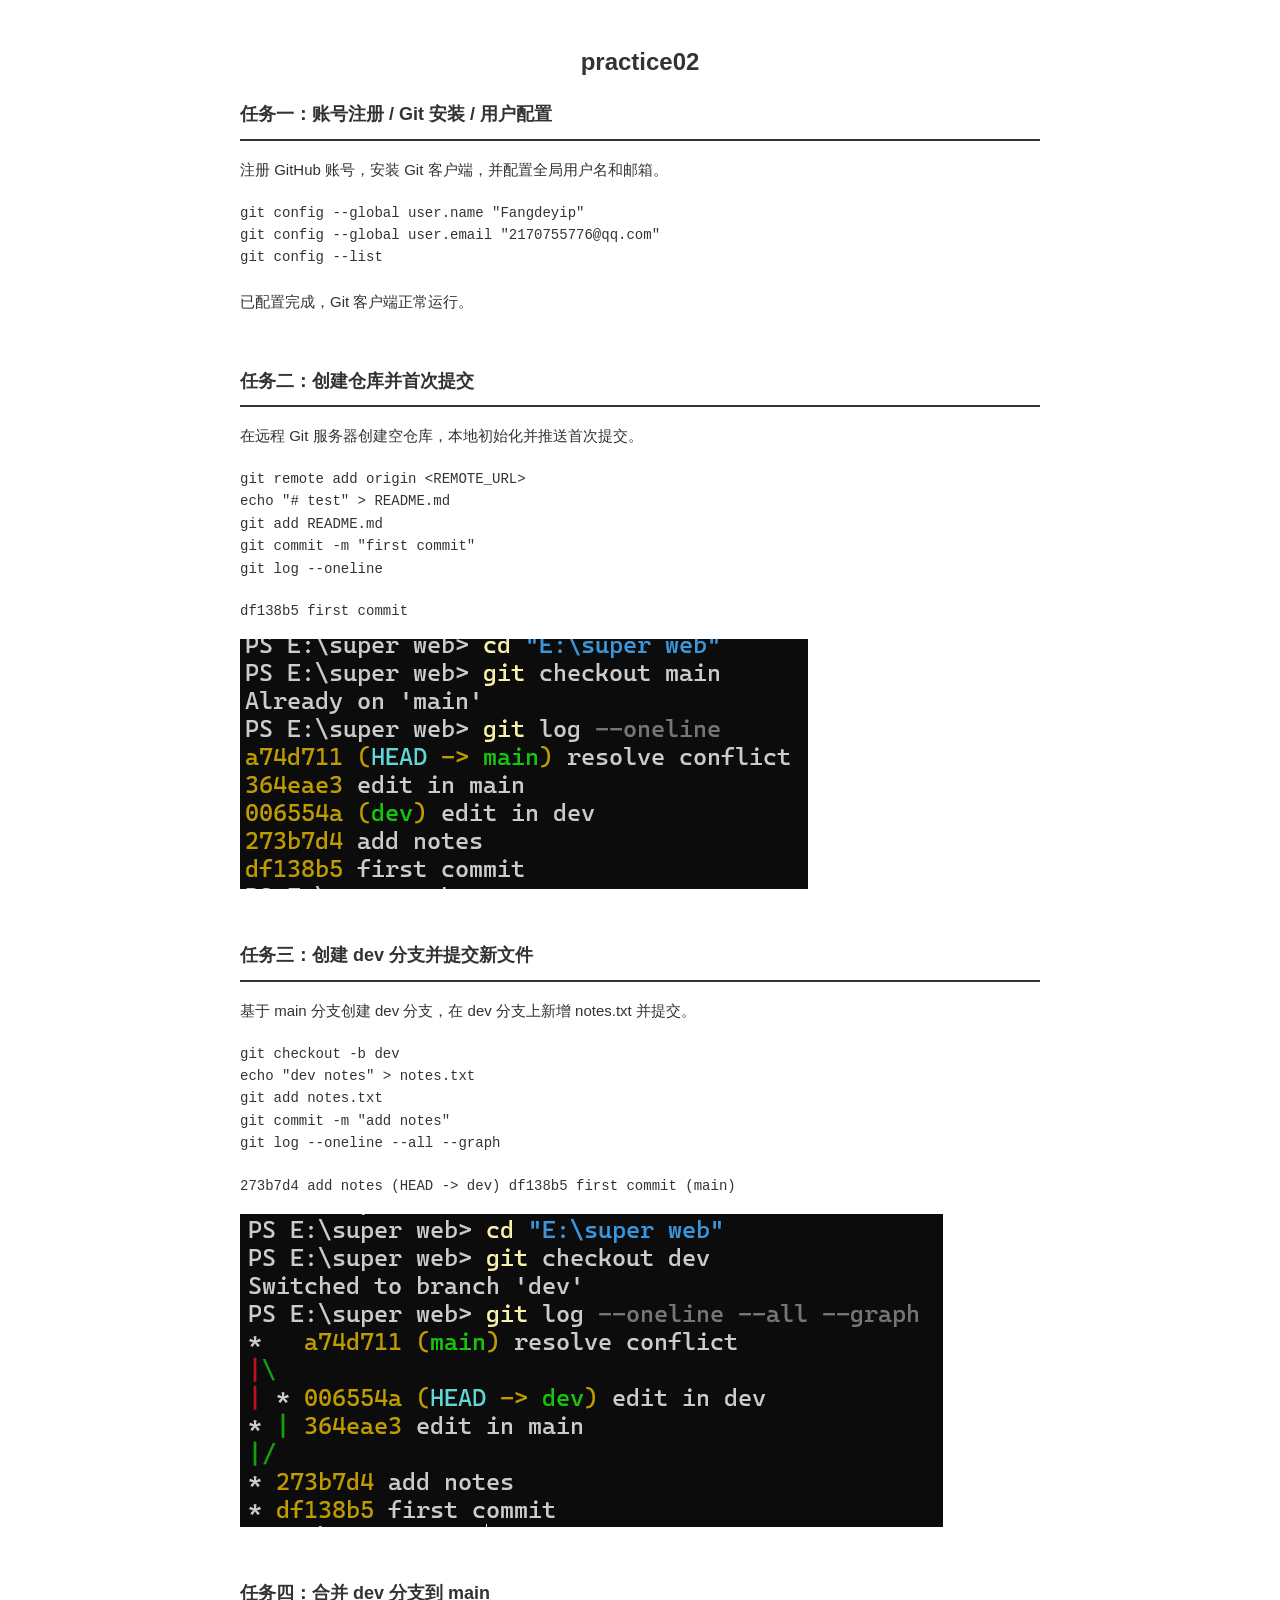
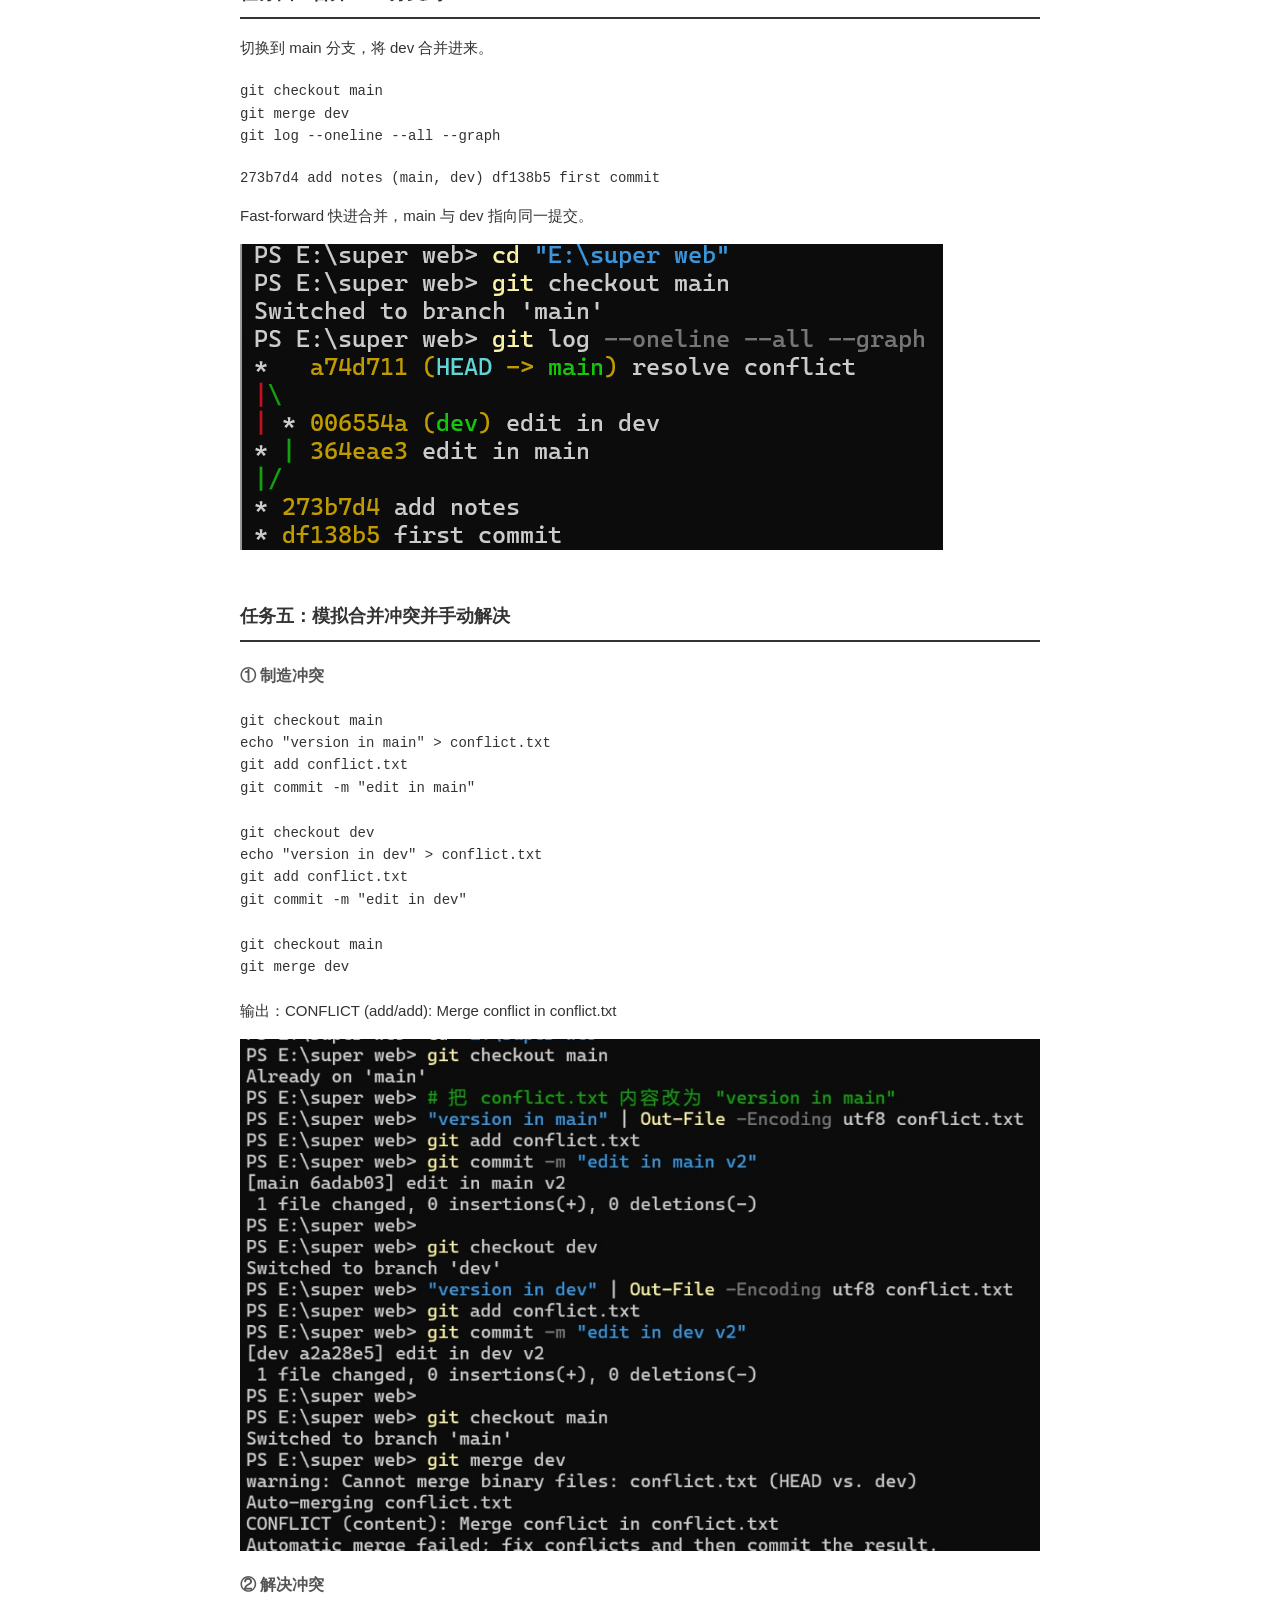
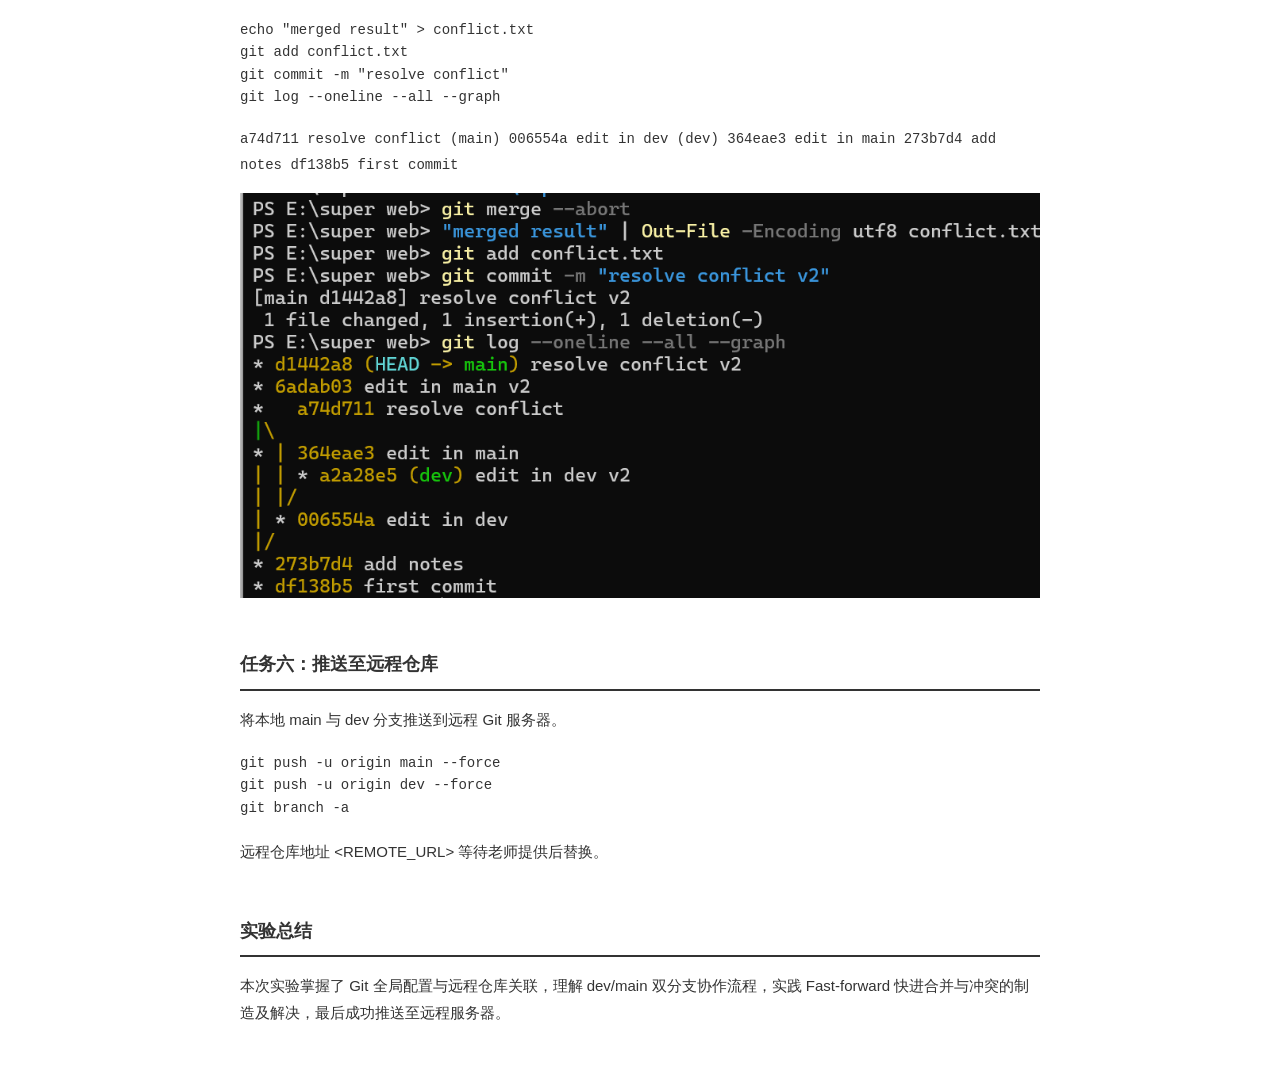
==== intro.html @ a1bc7e76 "add intro.html and screenshots Co-authored-by: Cursor <cursoragent@cursor.com>" ====
<!DOCTYPE html>
<html lang="zh-CN">
<head>
    <meta charset="UTF-8">
    <meta name="viewport" content="width=device-width, initial-scale=1.0">
    <title>practice02</title>
    <style>
        body {
            font-family: "微软雅黑", Arial, sans-serif;
            max-width: 800px;
            margin: 40px auto;
            padding: 0 20px;
            color: #333;
            line-height: 1.8;
        }
        h1 {
            text-align: center;
            font-size: 24px;
            margin-bottom: 10px;
        }
        .info {
            text-align: center;
            color: #666;
            font-size: 14px;
            margin-bottom: 40px;
        }
        .task { margin-bottom: 50px; }
        .task h2 {
            font-size: 18px;
            border-bottom: 2px solid #333;
            padding-bottom: 8px;
            margin-bottom: 15px;
        }
        .task h3 {
            font-size: 16px;
            color: #555;
            margin: 20px 0 10px;
        }
        p { margin: 10px 0; font-size: 15px; }
        pre {
            padding: 5px 0;
            font-size: 14px;
            line-height: 1.6;
            font-family: "Cascadia Code", "Courier New", monospace;
            white-space: pre-wrap;
        }
        .commit {
            padding: 0;
            font-family: monospace;
            font-size: 14px;
            margin: 10px 0;
        }
        img {
            max-width: 100%;
            display: block;
            margin: 15px 0;
        }
    </style>
</head>
<body>

    <h1>practice02</h1>

    <div class="task">
        <h2>任务一：账号注册 / Git 安装 / 用户配置</h2>
        <p>注册 GitHub 账号，安装 Git 客户端，并配置全局用户名和邮箱。</p>
        <pre>git config --global user.name "Fangdeyip"
git config --global user.email "2170755776@qq.com"
git config --list</pre>
        <p>已配置完成，Git 客户端正常运行。</p>
    </div>

    <div class="task">
        <h2>任务二：创建仓库并首次提交</h2>
        <p>在远程 Git 服务器创建空仓库，本地初始化并推送首次提交。</p>
        <pre>git remote add origin &lt;REMOTE_URL&gt;
echo "# test" > README.md
git add README.md
git commit -m "first commit"
git log --oneline</pre>
        <div class="commit">df138b5 first commit</div>
        <img src="screenshot/1.png" alt="首次提交">
    </div>

    <div class="task">
        <h2>任务三：创建 dev 分支并提交新文件</h2>
        <p>基于 main 分支创建 dev 分支，在 dev 分支上新增 notes.txt 并提交。</p>
        <pre>git checkout -b dev
echo "dev notes" > notes.txt
git add notes.txt
git commit -m "add notes"
git log --oneline --all --graph</pre>
        <div class="commit">273b7d4 add notes (HEAD -> dev)
df138b5 first commit (main)</div>
        <img src="screenshot/2.png" alt="dev 分支提交">
    </div>

    <div class="task">
        <h2>任务四：合并 dev 分支到 main</h2>
        <p>切换到 main 分支，将 dev 合并进来。</p>
        <pre>git checkout main
git merge dev
git log --oneline --all --graph</pre>
        <div class="commit">273b7d4 add notes (main, dev)
df138b5 first commit</div>
        <p>Fast-forward 快进合并，main 与 dev 指向同一提交。</p>
        <img src="screenshot/3.png" alt="合并 dev 到 main">
    </div>

    <div class="task">
        <h2>任务五：模拟合并冲突并手动解决</h2>

        <h3>① 制造冲突</h3>
        <pre>git checkout main
echo "version in main" > conflict.txt
git add conflict.txt
git commit -m "edit in main"

git checkout dev
echo "version in dev" > conflict.txt
git add conflict.txt
git commit -m "edit in dev"

git checkout main
git merge dev</pre>
        <p>输出：CONFLICT (add/add): Merge conflict in conflict.txt</p>
        <img src="screenshot/4.png" alt="冲突发生">

        <h3>② 解决冲突</h3>
        <pre>echo "merged result" > conflict.txt
git add conflict.txt
git commit -m "resolve conflict"
git log --oneline --all --graph</pre>
        <div class="commit">a74d711 resolve conflict (main)
006554a edit in dev (dev)
364eae3 edit in main
273b7d4 add notes
df138b5 first commit</div>
        <img src="screenshot/5.png" alt="冲突解决后">
    </div>

    <div class="task">
        <h2>任务六：推送至远程仓库</h2>
        <p>将本地 main 与 dev 分支推送到远程 Git 服务器。</p>
        <pre>git push -u origin main --force
git push -u origin dev --force
git branch -a</pre>
        <p>远程仓库地址 &lt;REMOTE_URL&gt; 等待老师提供后替换。</p>
    </div>

    <div class="task">
        <h2>实验总结</h2>
        <p>本次实验掌握了 Git 全局配置与远程仓库关联，理解 dev/main 双分支协作流程，实践 Fast-forward 快进合并与冲突的制造及解决，最后成功推送至远程服务器。</p>
    </div>

</body>
</html>
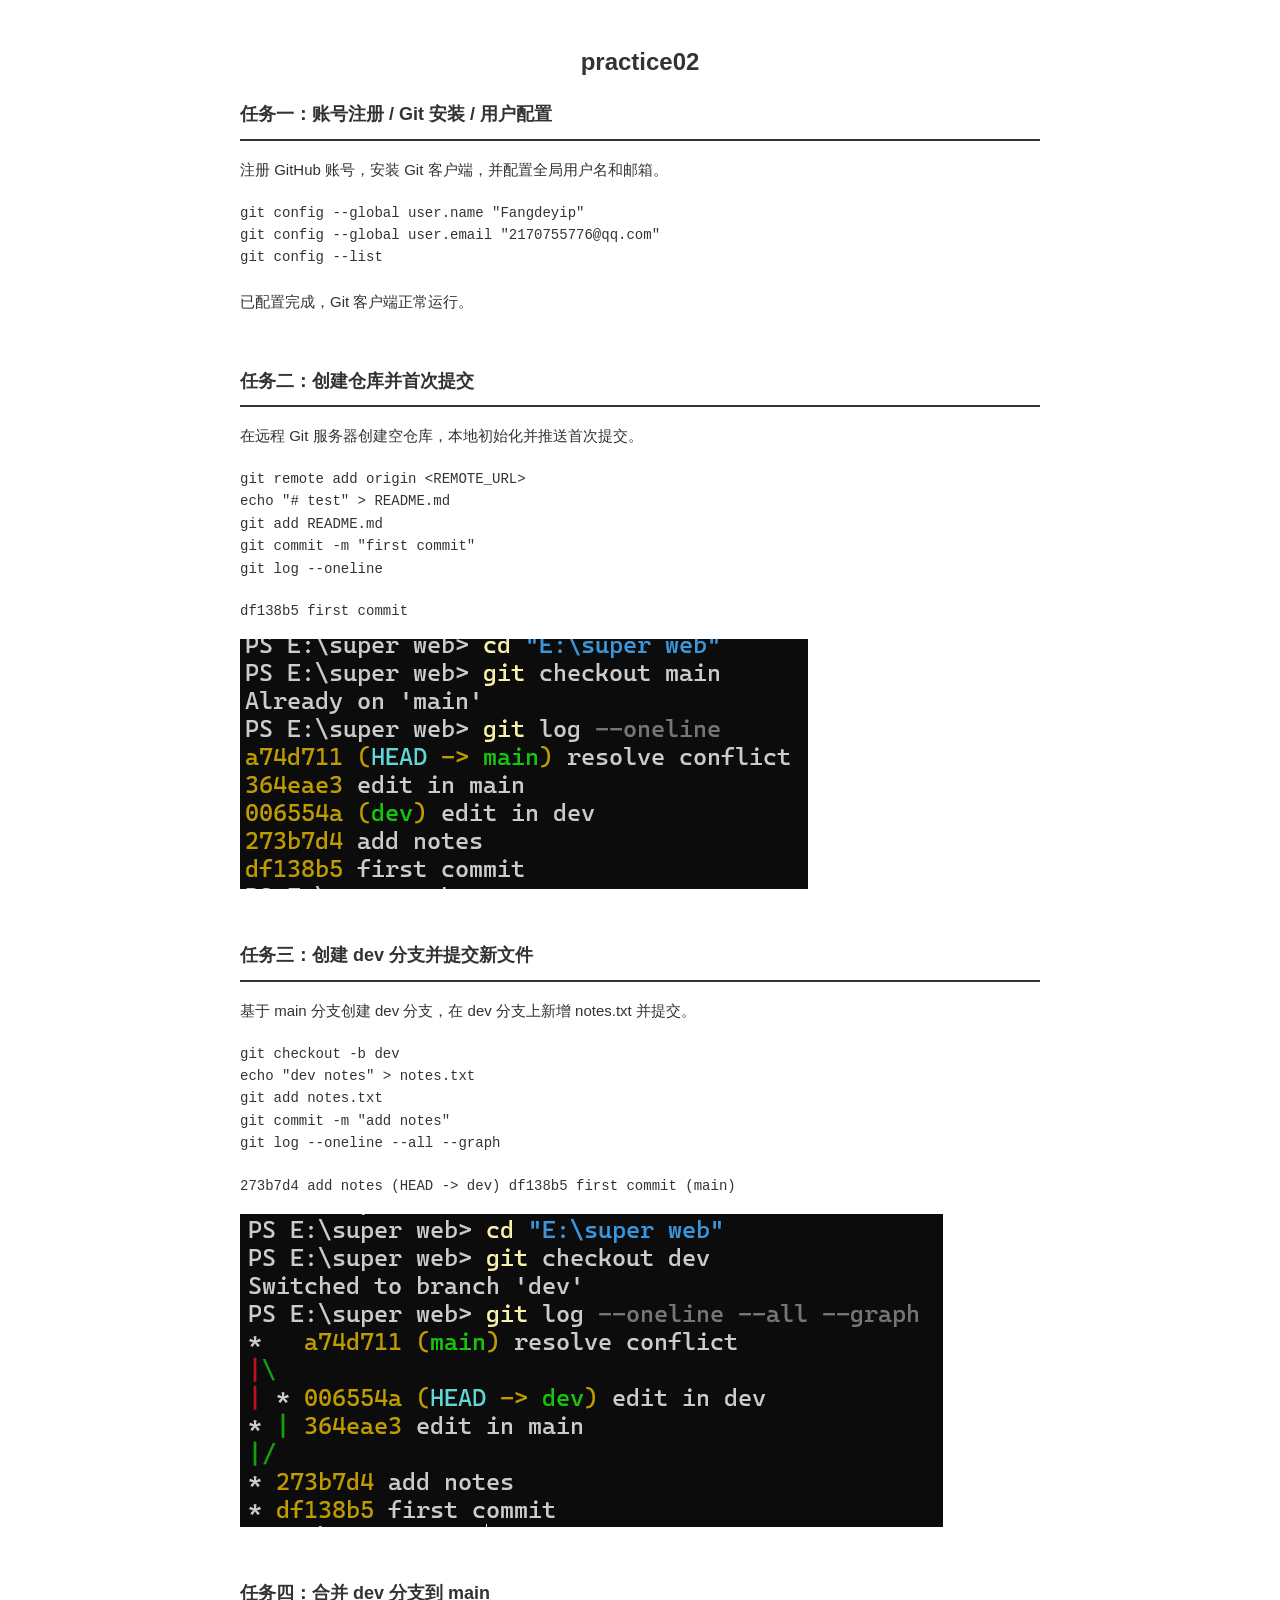
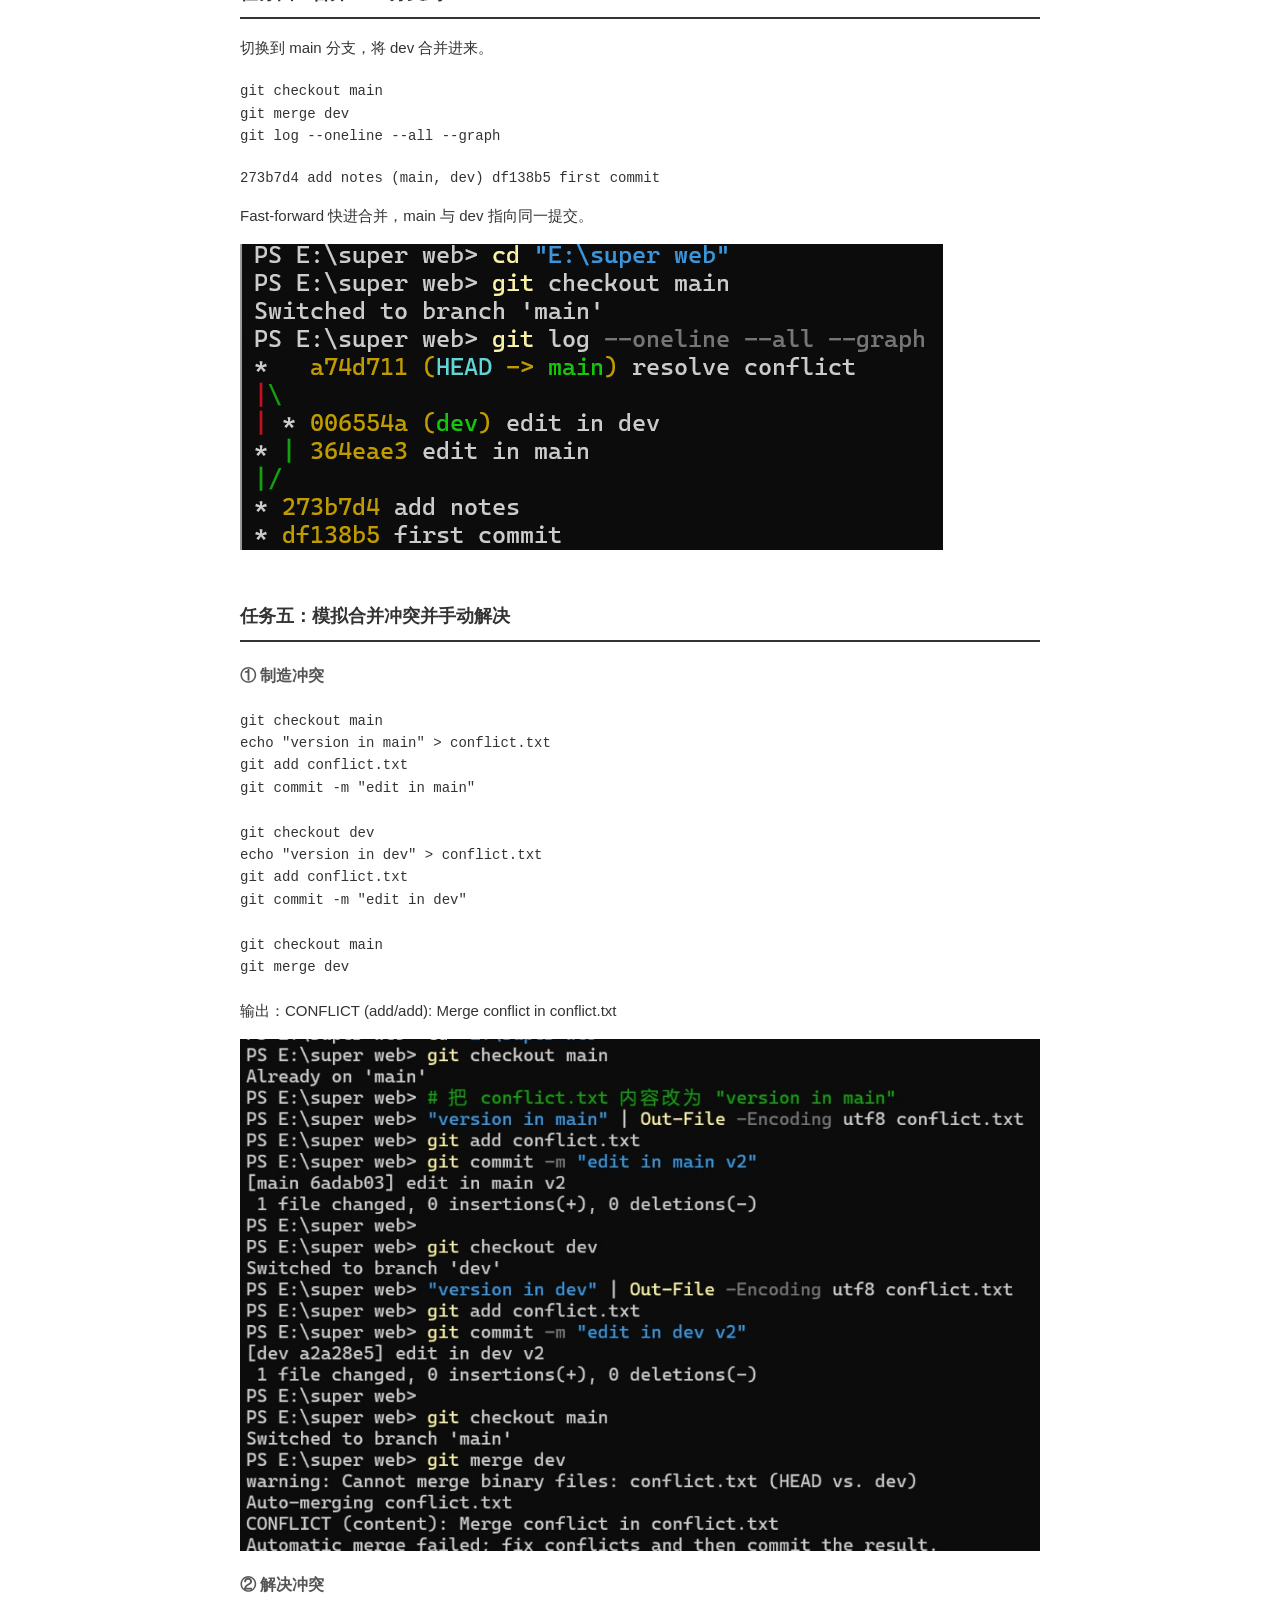
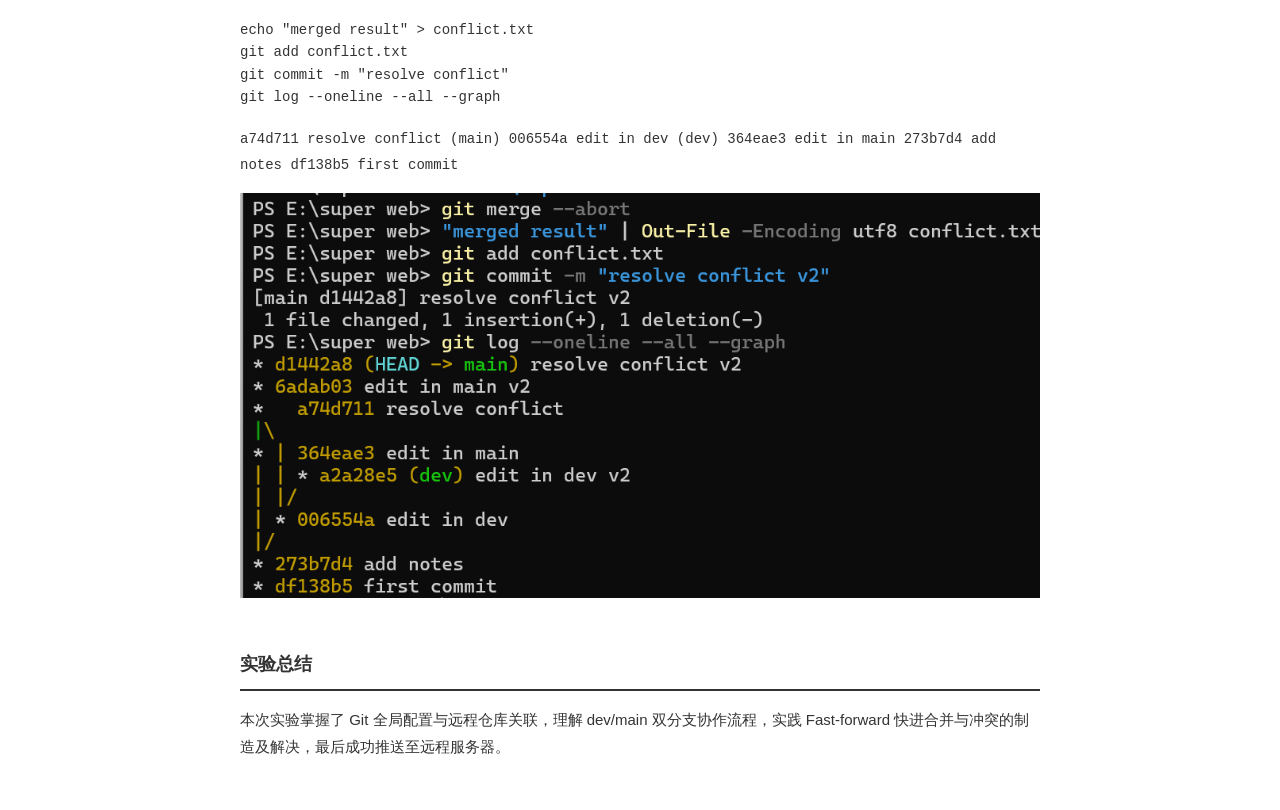
==== commit db5c96c9: "remove task 6 push section Co-authored-by: Cursor <cursoragent@cursor.com>" ====
--- a/intro.html
+++ b/intro.html
@@ -140,15 +140,6 @@
     </div>
 
     <div class="task">
-        <h2>任务六：推送至远程仓库</h2>
-        <p>将本地 main 与 dev 分支推送到远程 Git 服务器。</p>
-        <pre>git push -u origin main --force
-git push -u origin dev --force
-git branch -a</pre>
-        <p>远程仓库地址 &lt;REMOTE_URL&gt; 等待老师提供后替换。</p>
-    </div>
-
-    <div class="task">
         <h2>实验总结</h2>
         <p>本次实验掌握了 Git 全局配置与远程仓库关联，理解 dev/main 双分支协作流程，实践 Fast-forward 快进合并与冲突的制造及解决，最后成功推送至远程服务器。</p>
     </div>
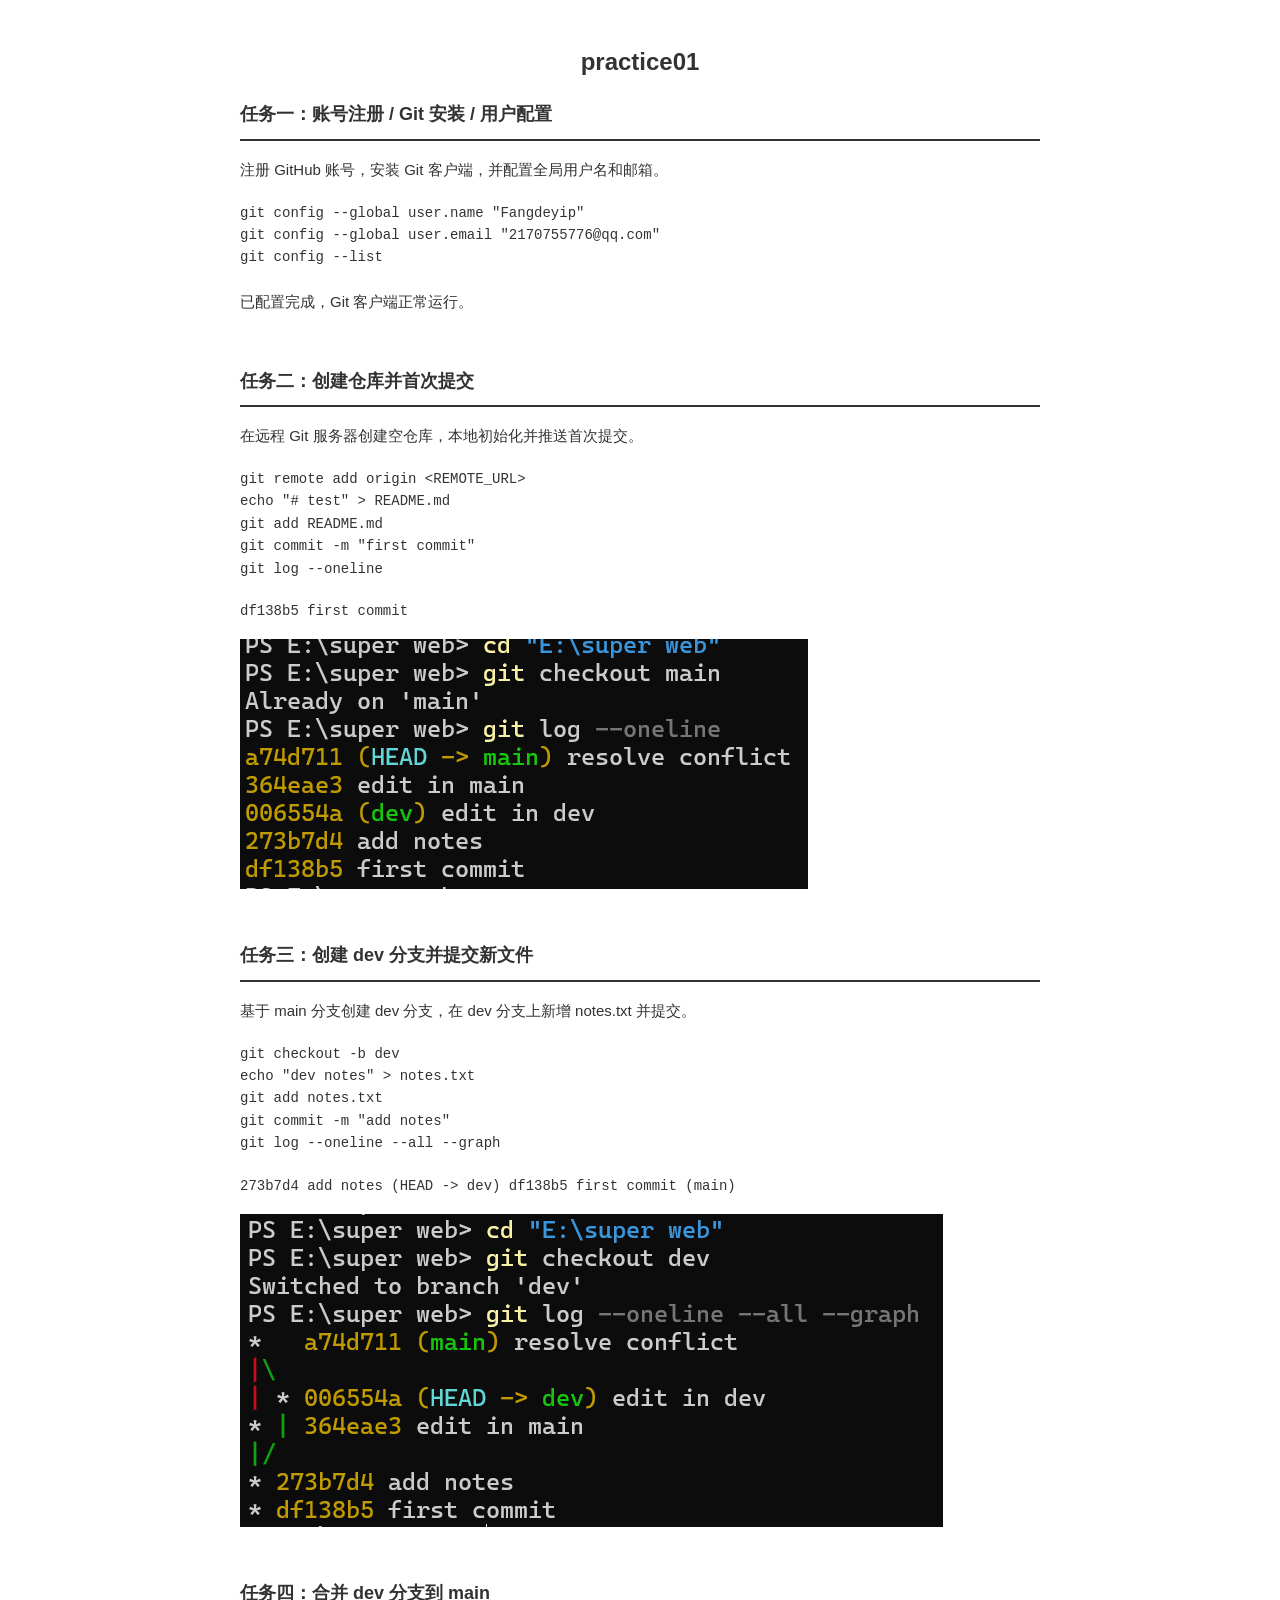
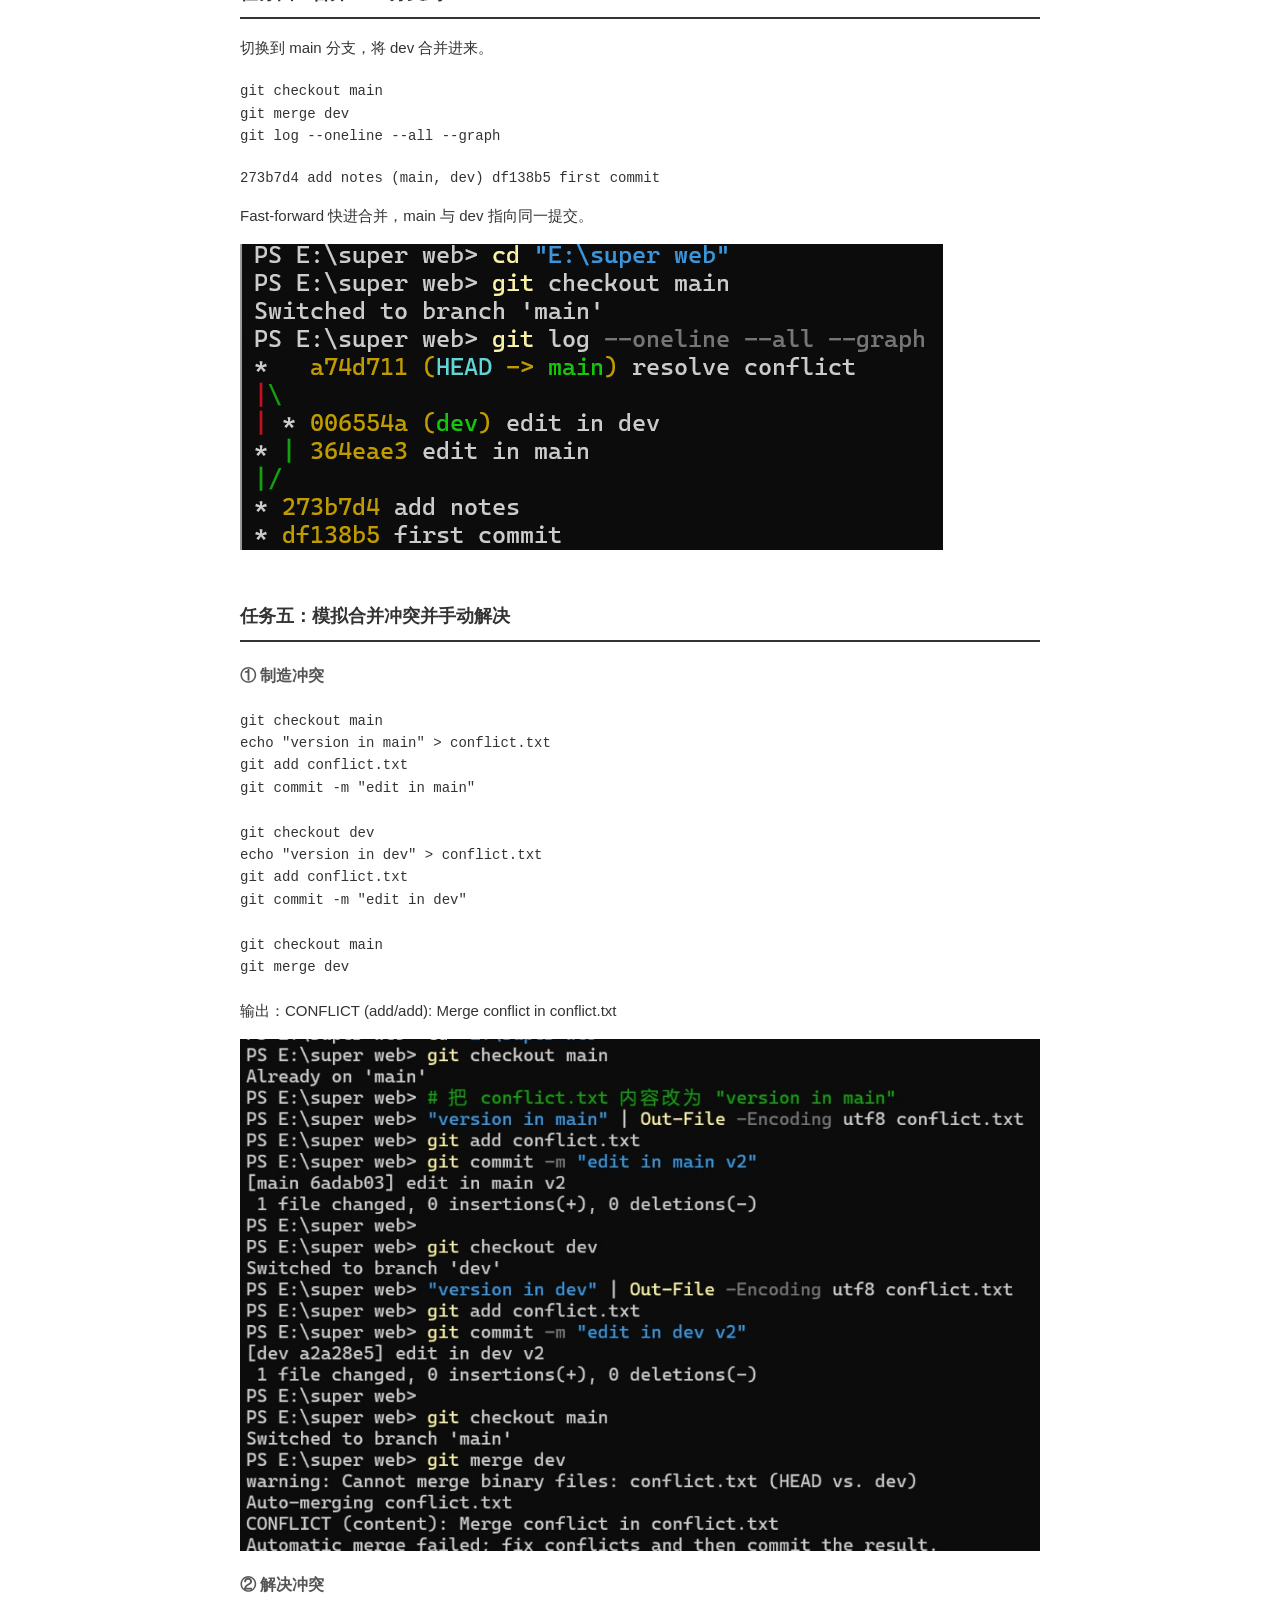
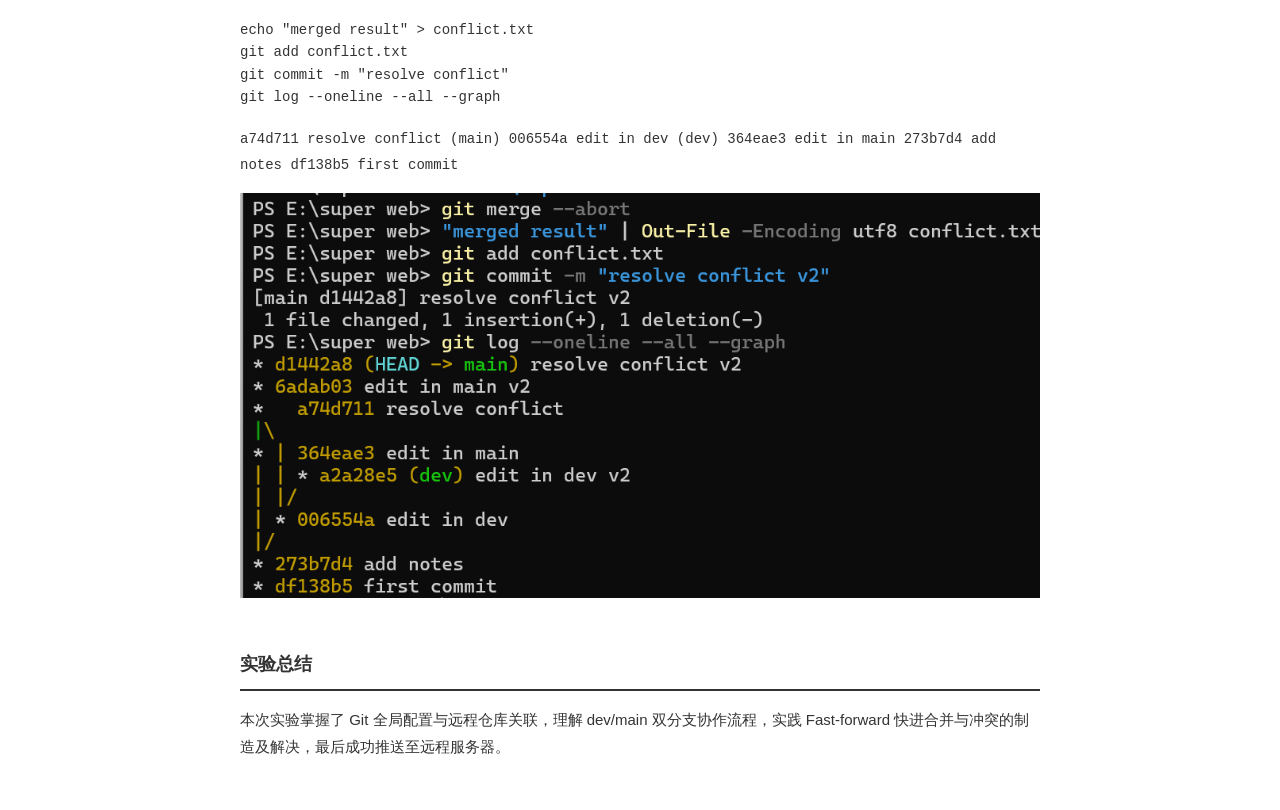
==== commit 41e90a4f: "rename practice02 to practice01 Co-authored-by: Cursor <cursoragent@cursor.com>" ====
--- a/intro.html
+++ b/intro.html
@@ -3,7 +3,7 @@
 <head>
     <meta charset="UTF-8">
     <meta name="viewport" content="width=device-width, initial-scale=1.0">
-    <title>practice02</title>
+    <title>practice01</title>
     <style>
         body {
             font-family: "微软雅黑", Arial, sans-serif;
@@ -59,7 +59,7 @@
 </head>
 <body>
 
-    <h1>practice02</h1>
+    <h1>practice01</h1>
 
     <div class="task">
         <h2>任务一：账号注册 / Git 安装 / 用户配置</h2>
